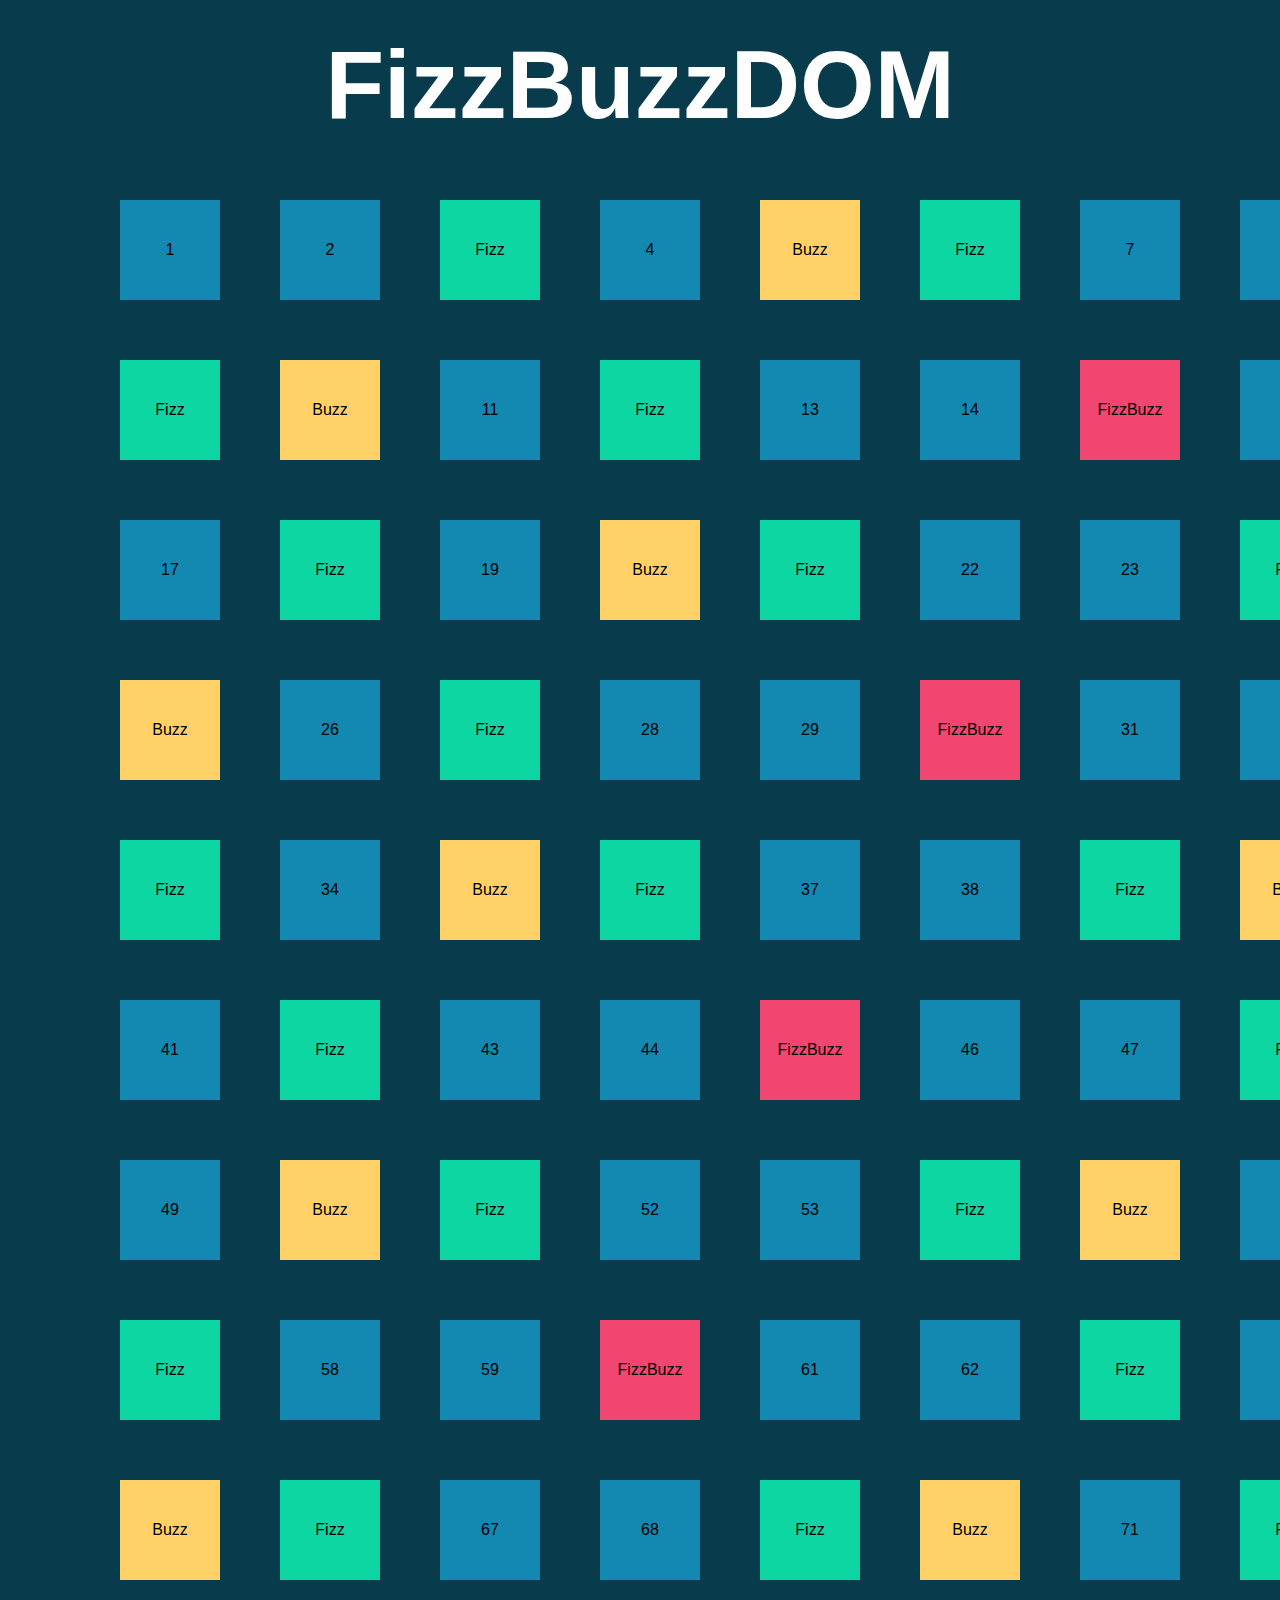
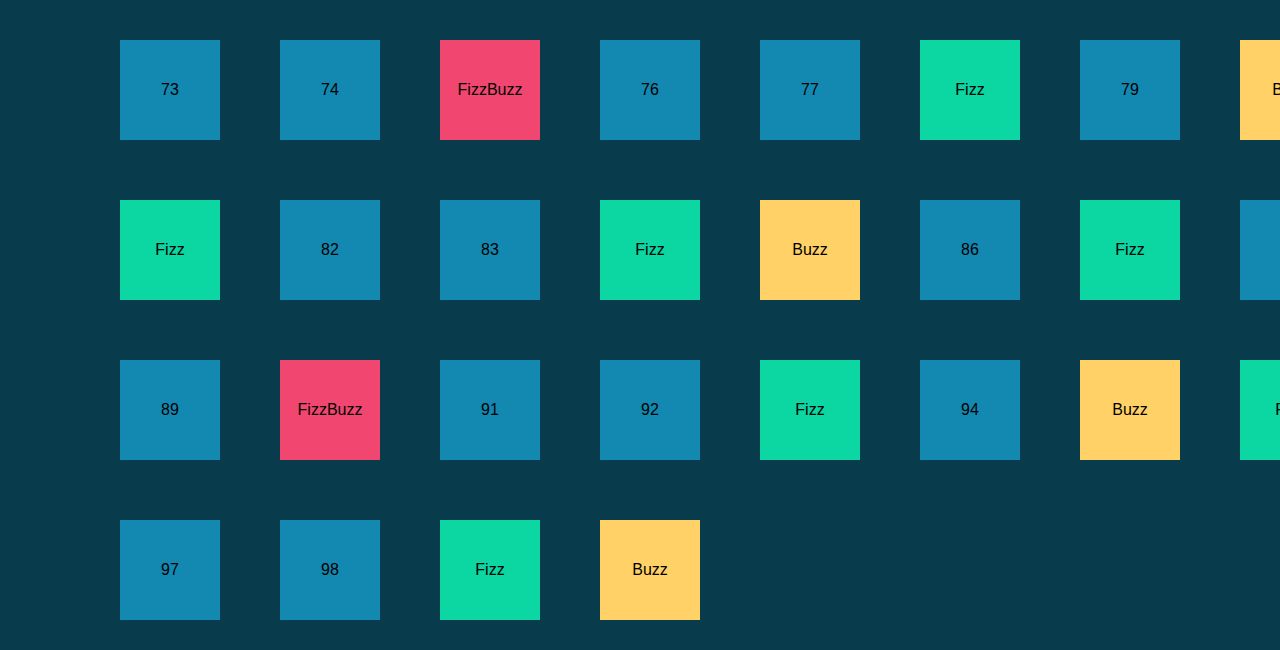
==== bonus 2/index.html @ dbdf45fd "bonus 2 completato" ====
<!DOCTYPE html>
<html lang="en">
<head>
    <meta charset="UTF-8">
    <meta http-equiv="X-UA-Compatible" content="IE=edge">
    <meta name="viewport" content="width=device-width, initial-scale=1.0">
    <link rel="stylesheet" href="css/style.css">
    <title> FizzBuzz</title>
</head>
<body>

  <h1>FizzBuzzDOM</h1>
  <div class="container">

 
  <ul class="list">
  </ul>
</div>
  <script src="js/script.js"  type="text/javascript"></script>
</body>
</html>
---- bonus 2/css/style.css ----
/* RESET */
*{
    box-sizing: border-box;
    margin: 0;
    padding: 0;
}



/*  general */
*{
    font-family: Arial, Helvetica, sans-serif;
}

body{
    background-color: #083B4C;
}

h1{
    color: white;
    text-align: center;
    font-size: 6rem;
    padding: 30px 0;
}

.container{
    display: flex;
    width: 100%;
    margin-left: 90px;
    flex-wrap: wrap;
}

.container>div{
    display: flex;
    align-items: center;
    justify-content: center;
    width: 100px;
    height: 100px;
    padding: 20px;
    background-color: white;
    margin: 30px;
}
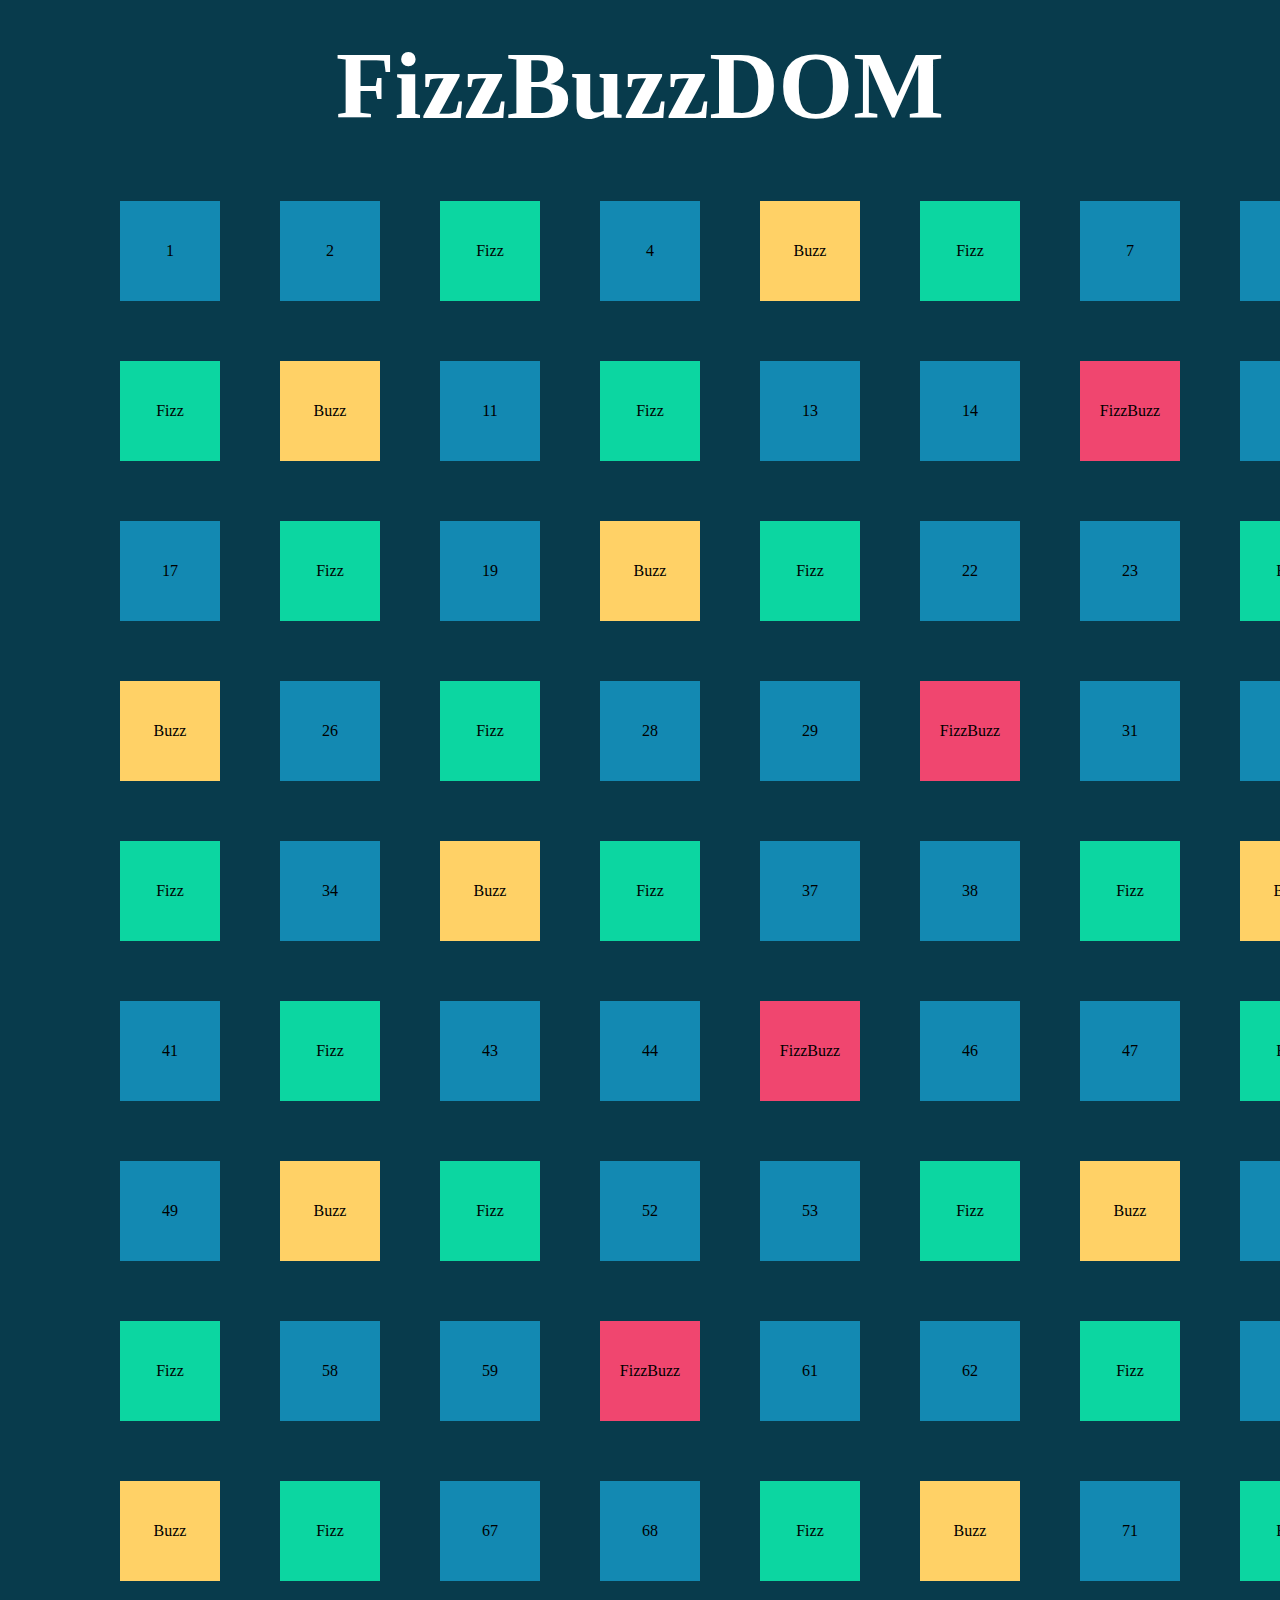
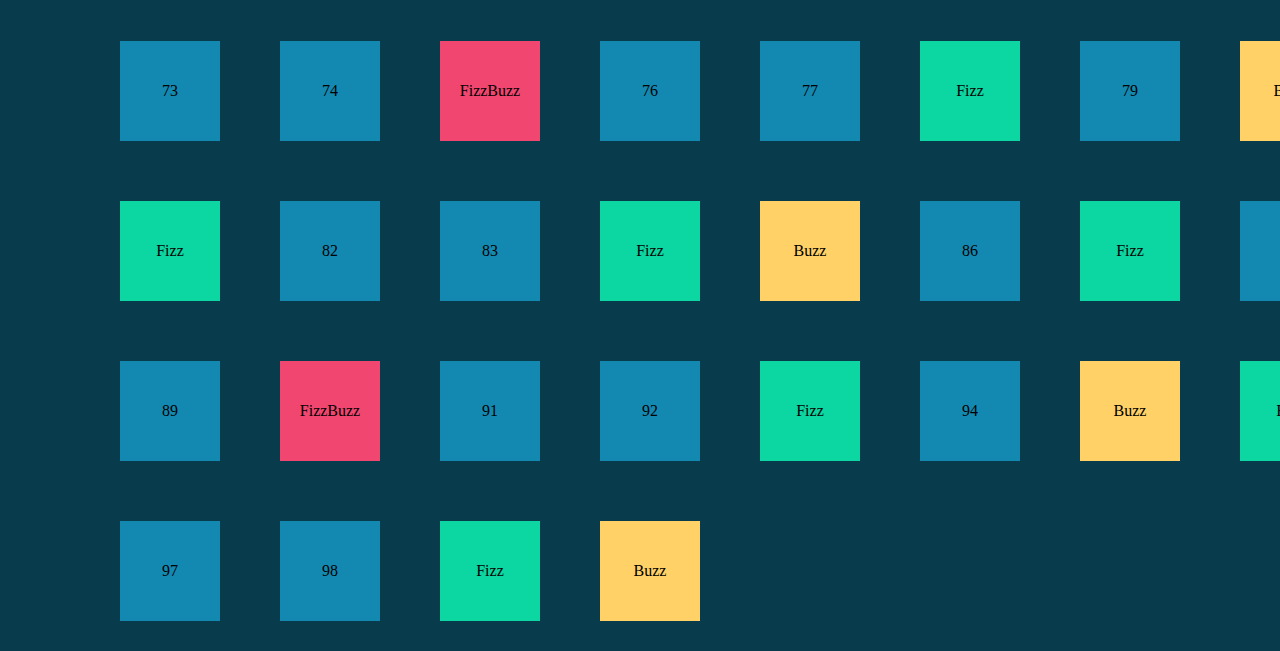
==== commit 46aaced0: "tolte le cose inutili" ====
--- a/bonus 2/index.html
+++ b/bonus 2/index.html
@@ -10,11 +10,9 @@
 <body>
 
   <h1>FizzBuzzDOM</h1>
+
   <div class="container">
 
- 
-  <ul class="list">
-  </ul>
 </div>
   <script src="js/script.js"  type="text/javascript"></script>
 </body>
--- a/bonus 2/css/style.css
+++ b/bonus 2/css/style.css
@@ -4,13 +4,6 @@
     box-sizing: border-box;
     margin: 0;
     padding: 0;
-}
-
-
-
-/*  general */
-*{
-    font-family: Arial, Helvetica, sans-serif;
 }
 
 body{
